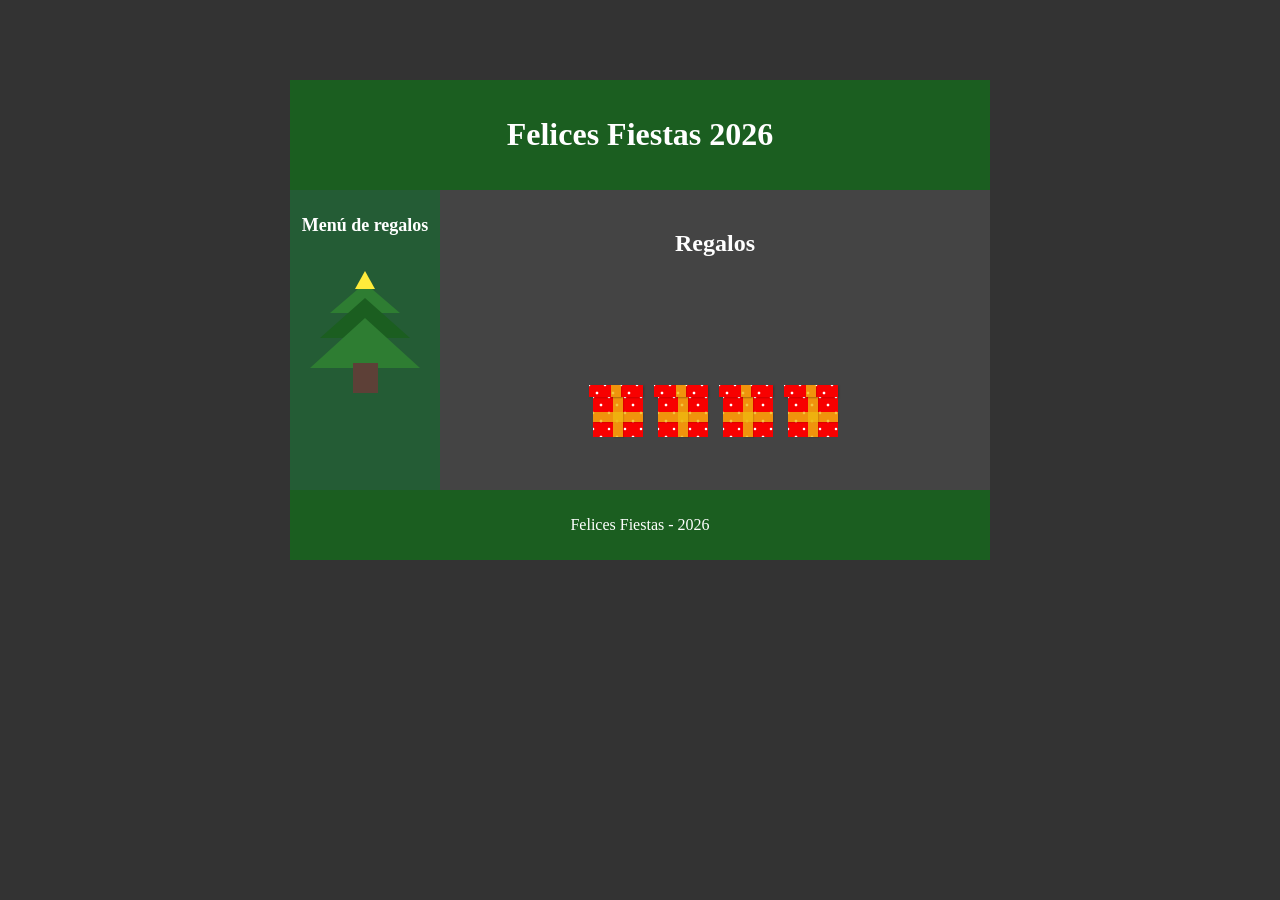
==== index.html @ b36ed2d6 "Add files via upload" ====
<!DOCTYPE html>
<html lang="es">
<head>
    <meta charset="UTF-8">
    <link rel="stylesheet" href="style.css">
</head>
<body>

<div id="contenedor">

    <div id="cabecera">
        <h1>Felices Fiestas 2026</h1>
    </div>

    <div id="menu">
        <h2>Menú de regalos</h2>

        <div class="arbol">
            <div class="estrella"></div>
            <div class="hojas hojas-1"></div>
            <div class="hojas hojas-2"></div>
            <div class="hojas hojas-3"></div>
            <div class="tronco"></div>
        </div>
    </div>

    <div id="contenido">

        <h2>Regalos</h2>

        <div class="contenedor-regalos">

            <div class="regalo r1">
                <div class="tapa"><span></span></div>
                <div class="promo">
                    <p>Felices Fiestas</p>
                    <h2>2026</h2>
                </div>
                <div class="caja"><span></span><span></span></div>
            </div>

            <div class="regalo r2">
                <div class="tapa"><span></span></div>
                <div class="promo">
                    <p>Felices Fiestas</p>
                    <h2>2026</h2>
                </div>
                <div class="caja"><span></span><span></span></div>
            </div>

            <div class="regalo r3">
                <div class="tapa"><span></span></div>
                <div class="promo">
                    <p>Felices Fiestas</p>
                    <h2>2026</h2>
                </div>
                <div class="caja"><span></span><span></span></div>
            </div>

            <div class="regalo r4">
                <div class="tapa"><span></span></div>
                <div class="promo">
                    <p>Felices Fiestas</p>
                    <h2>2026</h2>
                </div>
                <div class="caja"><span></span><span></span></div>
            </div>

        </div>

    </div>

    <div id="pie">
        <p>Felices Fiestas - 2026</p>
    </div>

</div>

</body>
</html>
---- style.css ----
/* ESTRUCTURA PRINCIPAL */

* {
    box-sizing: border-box;
}

body {
    background: #333;
    padding-top: 80px;
    overflow-x: hidden;
    margin: 0;
}

#contenedor {
    width: 700px;
    min-width: 300px;
    max-width: 800px;
    margin: 0 auto;
}

/* CABECERA */

#cabecera {
    width: 100%;
    padding: 15px;
    background: #1b5e20;
    color: white;
    text-align: center;
}

/* MENU */

#menu {
    float: left;
    width: 150px;
    min-height: 300px;
    background: #245c35;
    color: white;
    text-align: center;
    padding: 10px;
}

#menu h2 {
    font-size: 18px;
}

/* CONTENIDO */

#contenido {
    float: left;
    width: 550px;
    min-height: 300px;
    background: #444;
    padding: 20px;
    color: white;
}

#contenido h2 {
    text-align: center;
}

/* ARBOL */

.arbol {
    display: flex;
    flex-direction: column;
    align-items: center;
    margin-top: 35px;
}

.estrella {
    width: 0;
    height: 0;
    border-left: 10px solid transparent;
    border-right: 10px solid transparent;
    border-bottom: 18px solid #ffeb3b;
    position: relative;
    margin-bottom: -6px;
    z-index: 2;
}

.hojas {
    width: 0;
    height: 0;
    border-left: solid transparent;
    border-right: solid transparent;
    border-bottom: solid #2e7d32;
}

.hojas-1 {
    border-left-width: 35px;
    border-right-width: 35px;
    border-bottom-width: 30px;
    margin-bottom: -15px;
}

.hojas-2 {
    border-left-width: 45px;
    border-right-width: 45px;
    border-bottom-width: 40px;
    margin-bottom: -20px;
    border-bottom-color: #1b5e20;
}

.hojas-3 {
    border-left-width: 55px;
    border-right-width: 55px;
    border-bottom-width: 50px;
}

.tronco {
    width: 25px;
    height: 30px;
    background-color: #5d4037;
    margin-top: -5px;
}

/* REGALOS */

.contenedor-regalos {
    display: flex;
    flex-direction: row;
    justify-content: center;
    align-items: flex-end;
    gap: 10px;
    width: 100%;
    margin: 0 auto;
    position: relative;
    padding-bottom: 20px;
    min-height: 180px;
}

.regalo {
    width: 55px;
    margin: 0;
    cursor: pointer;
    z-index: 2;
}

.caja, .tapa {
    background:
    -webkit-radial-gradient(white 10%, transparent 15.1%),
    -webkit-radial-gradient(white 7%, transparent 15.1%),
    #f80000;
    background-position: 0 0, 8px 8px;
    background-size: 16px 16px;
    position: relative;
    margin: 0 auto;
}

.caja {
    width: 50px;
    height: 40px;
}

.tapa {
    width: 54px;
    height: 12px;
    box-shadow: 1px 1px 2px rgba(0,0,0,0.2);
    z-index: 10;
    background-color: #f80000;
    top: 0;
    left: -2px;
    transition:
    top ease-out 0.4s,
    left ease-out 0.4s,
    transform ease-out 0.4s;
}

.caja span, .tapa span {
    position: absolute;
    display: block;
    background: rgba(239, 184, 16, 0.8);
    box-shadow: 1px 1px 1px rgba(0,0,0,0.1);
}

.caja span:first-child {
    width: 100%;
    height: 10px;
    top: 15px;
}

.caja span:last-child {
    width: 10px;
    height: 100%;
    left: 20px;
}

.tapa span {
    width: 10px;
    height: 100%;
    left: 22px;
}

.promo {
    font-size: 6px;
    color: white;
    font-family: Georgia, 'Times New Roman', Times, serif;
    text-align: center;
    position: relative;
    height: 0;
    top: 2px;
    transition: all ease-out 0.5s;
}

.promo p {
    font-size: 5px;
    margin: 0;
    white-space: nowrap;
}

.promo h2 {
    font-size: 7px;
    margin: 0;
}

.regalo:hover .tapa {
    top: -25px;
    transform: rotateZ(10deg);
    left: 2px;
}

.regalo:hover .promo {
    top: -20px;
}

.r1 .caja, .r1 .tapa,
.r2 .caja, .r2 .tapa,
.r4 .caja, .r4 .tapa {
    background-color: #f80000 !important;
}

/* PIE */

#pie {
    clear: both;
    background: #1b5e20;
    color: white;
    text-align: center;
    padding: 10px;
}
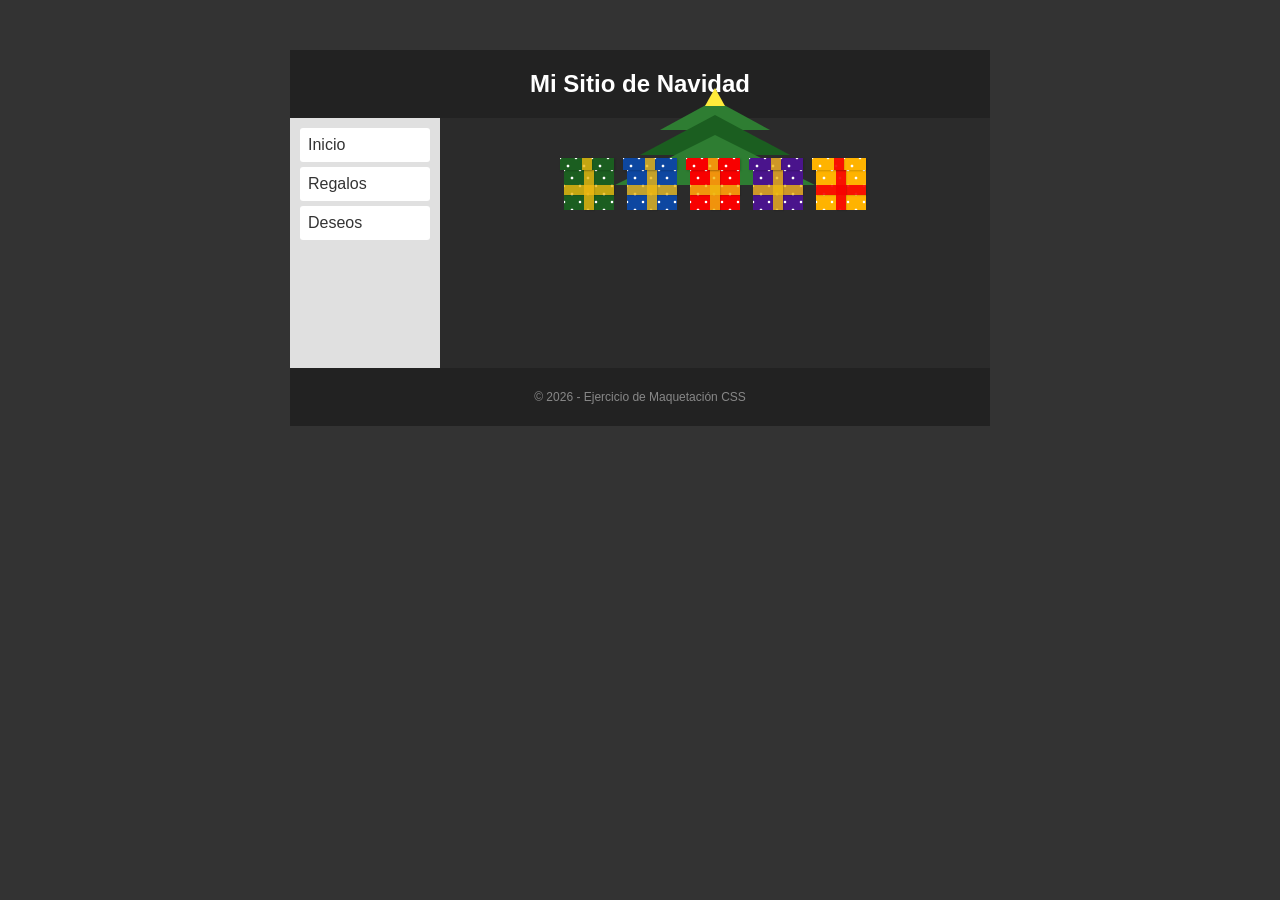
==== commit 0123a24f: "Add files via upload" ====
--- a/index.html
+++ b/index.html
@@ -1,81 +1,63 @@
-
 <!DOCTYPE html>
 <html lang="es">
 <head>
-    <meta charset="UTF-8">
-    <link rel="stylesheet" href="style.css">
+  <meta charset="UTF-8">
+  <title>Ejercicio Navidad</title>
+  <link rel="stylesheet" href="estilos.css">
 </head>
 <body>
 
-<div id="contenedor">
-
+  <div id="contenedor">
     <div id="cabecera">
-        <h1>Felices Fiestas 2026</h1>
+      <h1>Mi Sitio de Navidad</h1>
     </div>
-
     <div id="menu">
-        <h2>Menú de regalos</h2>
-
+      <ul>
+        <li><a href="#">Inicio</a></li>
+        <li><a href="#">Regalos</a></li>
+        <li><a href="#">Deseos</a></li>
+      </ul>
+    </div>
+    <div id="contenido">
+      <div class="contenedor-regalos"> 
         <div class="arbol">
-            <div class="estrella"></div>
-            <div class="hojas hojas-1"></div>
-            <div class="hojas hojas-2"></div>
-            <div class="hojas hojas-3"></div>
-            <div class="tronco"></div>
+          <div class="estrella"></div>
+          <div class="hojas hojas-1"></div>
+          <div class="hojas hojas-2"></div>
+          <div class="hojas hojas-3"></div>
+          <div class="tronco"></div>
         </div>
+        <div class="regalo r1">
+          <div class="tapa"><span></span></div>
+          <div class="promo"><p>Felices</p><h2>2026</h2></div>
+          <div class="caja"><span></span><span></span></div>
+        </div>
+        <div class="regalo r2">
+          <div class="tapa"><span></span></div>
+          <div class="promo"><p>Felices</p><h2>2026</h2></div>
+          <div class="caja"><span></span><span></span></div>
+        </div>
+        <div class="regalo r3">
+          <div class="tapa"><span></span></div>
+          <div class="promo"><p>Felices</p><h2>2026</h2></div>
+          <div class="caja"><span></span><span></span></div>
+        </div>
+        <div class="regalo r4">
+          <div class="tapa"><span></span></div>
+          <div class="promo"><p>Felices</p><h2>2026</h2></div>
+          <div class="caja"><span></span><span></span></div>
+        </div>
+        <div class="regalo r5">
+          <div class="tapa"><span></span></div>
+          <div class="promo"><p>Felices</p><h2>2026</h2></div>
+          <div class="caja"><span></span><span></span></div>
+        </div>
+      </div>
     </div>
-
-    <div id="contenido">
-
-        <h2>Regalos</h2>
-
-        <div class="contenedor-regalos">
-
-            <div class="regalo r1">
-                <div class="tapa"><span></span></div>
-                <div class="promo">
-                    <p>Felices Fiestas</p>
-                    <h2>2026</h2>
-                </div>
-                <div class="caja"><span></span><span></span></div>
-            </div>
-
-            <div class="regalo r2">
-                <div class="tapa"><span></span></div>
-                <div class="promo">
-                    <p>Felices Fiestas</p>
-                    <h2>2026</h2>
-                </div>
-                <div class="caja"><span></span><span></span></div>
-            </div>
-
-            <div class="regalo r3">
-                <div class="tapa"><span></span></div>
-                <div class="promo">
-                    <p>Felices Fiestas</p>
-                    <h2>2026</h2>
-                </div>
-                <div class="caja"><span></span><span></span></div>
-            </div>
-
-            <div class="regalo r4">
-                <div class="tapa"><span></span></div>
-                <div class="promo">
-                    <p>Felices Fiestas</p>
-                    <h2>2026</h2>
-                </div>
-                <div class="caja"><span></span><span></span></div>
-            </div>
-
-        </div>
-
+    <div id="pie">
+      <p>&copy; 2026 - Ejercicio de Maquetación CSS</p>
     </div>
-
-    <div id="pie">
-        <p>Felices Fiestas - 2026</p>
-    </div>
-
-</div>
+  </div>
 
 </body>
 </html>
--- a/estilos.css
+++ b/estilos.css
@@ -0,0 +1,232 @@
+body {
+  background: #333;
+  font-family: Arial, sans-serif;
+  margin: 0;
+  padding-top: 50px;
+}
+
+#contenedor {
+  width: 700px;
+  margin: 0 auto;
+  background: #444; 
+  overflow: hidden; 
+}
+
+#cabecera {
+  background: #222;
+  color: white;
+  text-align: center;
+  padding: 20px;
+}
+
+#cabecera h1 {
+  margin: 0;
+  font-size: 24px;
+}
+
+#menu {
+  float: left;
+  width: 150px;
+  background: #e0e0e0;
+  min-height: 250px;
+  box-sizing: border-box;
+  padding: 10px;
+}
+
+#menu ul {
+  list-style: none;
+  padding: 0;
+  margin: 0;
+}
+
+#menu li a {
+  display: block;
+  padding: 8px;
+  color: #333;
+  text-decoration: none;
+  margin-bottom: 5px;
+  background: #fff;
+  border-radius: 3px;
+}
+
+#contenido {
+  float: left;
+  width: 550px;
+  min-height: 250px;
+  background: #2b2b2b;
+  box-sizing: border-box;
+  padding: 40px 10px 10px 10px; 
+}
+
+#pie {
+  clear: both;
+  background: #222;
+  color: #888;
+  text-align: center;
+  padding: 10px;
+  font-size: 12px;
+}
+
+.contenedor-regalos {
+  display: flex !important;
+  flex-direction: row !important;
+  justify-content: center;
+  align-items: flex-end;
+  gap: 8px;
+  width: 100%;
+  position: relative; 
+}
+
+
+.arbol {
+  position: absolute;
+  bottom: 0px;        
+  left: 50%;
+  transform: translateX(-50%); 
+  z-index: 1;     
+  display: flex;
+  flex-direction: column;
+  align-items: center;
+}
+
+.estrella {
+  width: 0;
+  height: 0;
+  border-left: 10px solid transparent;
+  border-right: 10px solid transparent;
+  border-bottom: 18px solid #ffeb3b;
+  position: relative;
+  margin-bottom: -6px; 
+  z-index: 2;
+}
+
+.hojas {
+  width: 0;
+  height: 0;
+  border-left: solid transparent;
+  border-right: solid transparent;
+  border-bottom: solid #2e7d32;
+}
+
+.hojas-1 {
+  border-left-width: 55px;
+  border-right-width: 55px;
+  border-bottom-width: 30px; 
+  margin-bottom: -15px;       
+}
+
+.hojas-2 {
+  border-left-width: 75px;
+  border-right-width: 75px;
+  border-bottom-width: 40px; 
+  margin-bottom: -20px;       
+  border-bottom-color: #1b5e20; 
+}
+
+.hojas-3 {
+  border-left-width: 100px;
+  border-right-width: 100px;
+  border-bottom-width: 50px; 
+}
+
+.tronco {
+  width: 25px;
+  height: 30px;              
+  background-color: #5d4037; 
+  margin-top: -5px;    
+  position: relative;
+}
+
+.regalo {
+  width: 55px;   
+  margin: 0;
+  cursor: pointer;
+  z-index: 2; 
+}
+
+.caja, .tapa {
+  background:
+    -webkit-radial-gradient(white 10%, transparent 15.1%),
+    -webkit-radial-gradient(white 7%, transparent 15.1%),
+  #f80000;
+  background-position: 0 0, 8px 8px; 
+  background-size: 16px 16px;
+  position: relative;
+  margin: 0 auto;
+}
+
+.caja {
+  width: 50px;  
+  height: 40px;  
+}
+
+.tapa {
+  width: 54px;  
+  height: 12px;  
+  box-shadow: 1px 1px 2px rgba(0,0,0,0.2);
+  z-index: 10;
+  background-color: #f80000;
+  top: 0;
+  left: -2px;
+  transition: top ease-out 0.4s, left ease-out 0.4s, transform ease-out 0.4s;
+}
+
+.caja span, .tapa span {
+  position: absolute;
+  display: block;
+  background: rgba(239, 184, 16, 0.8);
+  box-shadow: 1px 1px 1px rgba(0,0,0,0.1);
+}
+
+.caja span:first-child {
+  width: 100%;
+  height: 10px;  
+  top: 15px;    
+}
+
+.caja span:last-child {
+  width: 10px;   
+  height: 100%;
+  left: 20px;   
+}
+
+.tapa span {
+  width: 10px;   
+  height: 100%;
+  left: 22px;   
+}
+
+.promo {
+  font-size: 6px; 
+  color: white;
+  font-family: Georgia, serif;
+  text-align: center;
+  position: relative;
+  height: 0;
+  top: 2px;
+  transition: all ease-out 0.5s;
+}
+.promo p {
+  font-size: 5px; 
+  margin: 0;
+  white-space: nowrap;
+}
+.promo h2 {
+  font-size: 7px; 
+  margin: 0;
+}
+
+.regalo:hover .tapa {
+  top: -25px;            
+  transform: rotateZ(10deg);
+  left: 2px;
+}
+.regalo:hover .promo {
+  top: -20px;
+}
+
+.r1 .caja, .r1 .tapa { background-color: #1b5e20 !important; }
+.r2 .caja, .r2 .tapa { background-color: #0d47a1 !important; }
+.r4 .caja, .r4 .tapa { background-color: #4a148c !important; }
+.r5 .caja, .r5 .tapa { background-color: #ffb300 !important; }
+.r5 .caja span, .r5 .tapa span { background: rgba(248, 0, 0, 0.9) !important; }
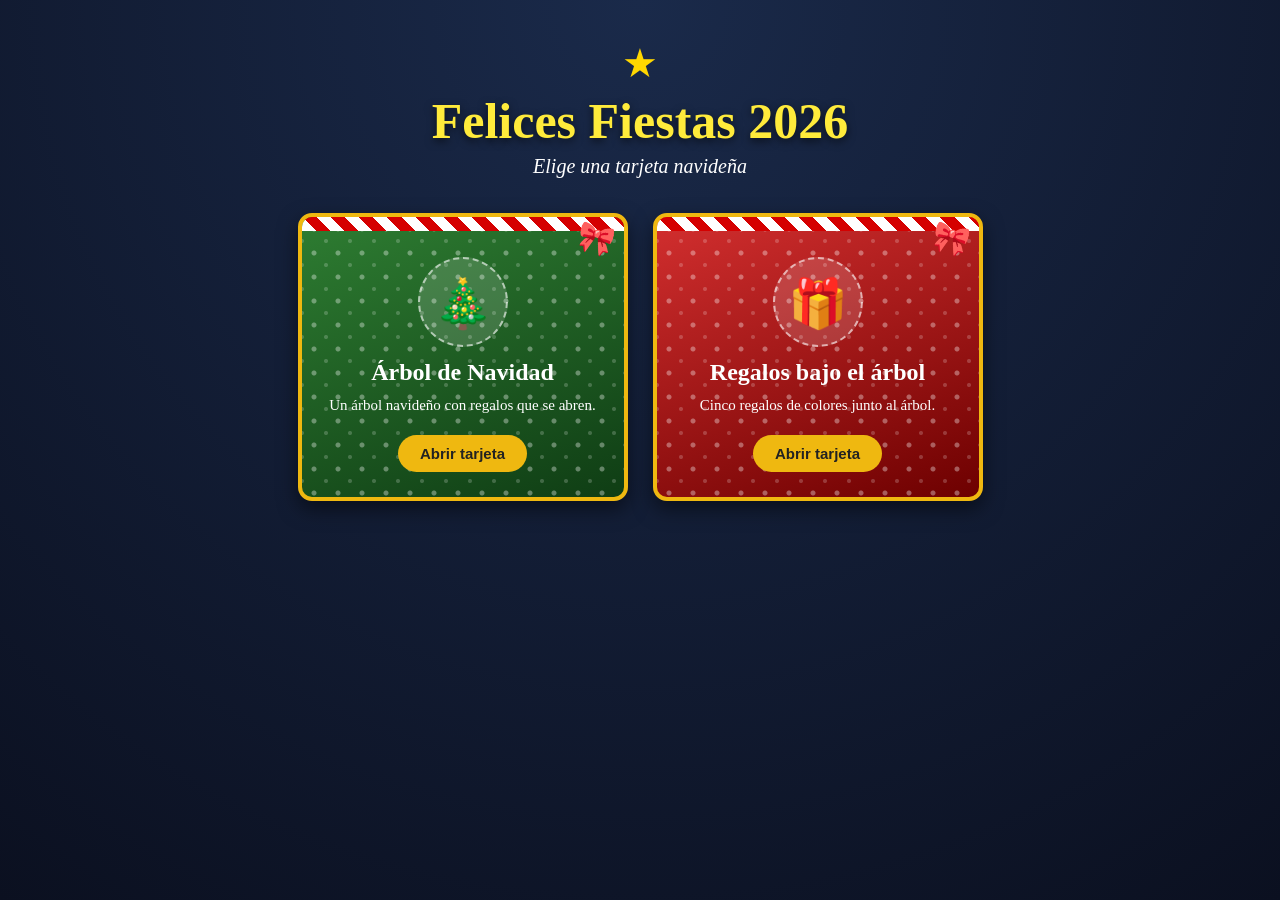
==== commit e86a6a7d: "primer commit" ====
--- a/index.html
+++ b/index.html
@@ -1,63 +1,45 @@
-<!DOCTYPE html>
-<html lang="es">
-<head>
-  <meta charset="UTF-8">
-  <title>Ejercicio Navidad</title>
-  <link rel="stylesheet" href="estilos.css">
-</head>
-<body>
-
-  <div id="contenedor">
-    <div id="cabecera">
-      <h1>Mi Sitio de Navidad</h1>
-    </div>
-    <div id="menu">
-      <ul>
-        <li><a href="#">Inicio</a></li>
-        <li><a href="#">Regalos</a></li>
-        <li><a href="#">Deseos</a></li>
-      </ul>
-    </div>
-    <div id="contenido">
-      <div class="contenedor-regalos"> 
-        <div class="arbol">
-          <div class="estrella"></div>
-          <div class="hojas hojas-1"></div>
-          <div class="hojas hojas-2"></div>
-          <div class="hojas hojas-3"></div>
-          <div class="tronco"></div>
-        </div>
-        <div class="regalo r1">
-          <div class="tapa"><span></span></div>
-          <div class="promo"><p>Felices</p><h2>2026</h2></div>
-          <div class="caja"><span></span><span></span></div>
-        </div>
-        <div class="regalo r2">
-          <div class="tapa"><span></span></div>
-          <div class="promo"><p>Felices</p><h2>2026</h2></div>
-          <div class="caja"><span></span><span></span></div>
-        </div>
-        <div class="regalo r3">
-          <div class="tapa"><span></span></div>
-          <div class="promo"><p>Felices</p><h2>2026</h2></div>
-          <div class="caja"><span></span><span></span></div>
-        </div>
-        <div class="regalo r4">
-          <div class="tapa"><span></span></div>
-          <div class="promo"><p>Felices</p><h2>2026</h2></div>
-          <div class="caja"><span></span><span></span></div>
-        </div>
-        <div class="regalo r5">
-          <div class="tapa"><span></span></div>
-          <div class="promo"><p>Felices</p><h2>2026</h2></div>
-          <div class="caja"><span></span><span></span></div>
-        </div>
-      </div>
-    </div>
-    <div id="pie">
-      <p>&copy; 2026 - Ejercicio de Maquetación CSS</p>
-    </div>
-  </div>
-
-</body>
-</html>
+<!DOCTYPE html>
+<html lang="es">
+<head>
+  <meta charset="UTF-8">
+  <meta name="viewport" content="width=device-width, initial-scale=1.0">
+  <title>Tarjetas Navideñas 2026</title>
+  <link rel="stylesheet" href="inicio.css">
+</head>
+<body>
+
+  <div class="nieve">
+    <span></span><span></span><span></span><span></span><span></span>
+    <span></span><span></span><span></span><span></span><span></span>
+  </div>
+
+  <header class="encabezado">
+    <div class="estrella-titulo">★</div>
+    <h1>Felices Fiestas 2026</h1>
+    <p>Elige una tarjeta navideña</p>
+  </header>
+
+  <main class="tarjetas">
+
+    <!-- Abre el primer árbol -->
+    <a class="tarjeta t1" href="arbol1.html">
+      <span class="lazo">🎀</span>
+      <div class="tarjeta-icono">🎄</div>
+      <h2>Árbol de Navidad</h2>
+      <p>Un árbol navideño con regalos que se abren.</p>
+      <span class="tarjeta-boton">Abrir tarjeta</span>
+    </a>
+
+    <!-- Abre el segundo árbol -->
+    <a class="tarjeta t2" href="arbol2.html">
+      <span class="lazo">🎀</span>
+      <div class="tarjeta-icono">🎁</div>
+      <h2>Regalos bajo el árbol</h2>
+      <p>Cinco regalos de colores junto al árbol.</p>
+      <span class="tarjeta-boton">Abrir tarjeta</span>
+    </a>
+
+  </main>
+
+</body>
+</html>
--- a/inicio.css
+++ b/inicio.css
@@ -0,0 +1,191 @@
+* {
+  box-sizing: border-box;
+}
+
+body {
+  margin: 0;
+  min-height: 100vh;
+  padding: 40px 15px;
+  font-family: Georgia, 'Times New Roman', serif;
+  background: radial-gradient(circle at top, #1a2a4a, #0b1020);
+  color: white;
+  overflow-x: hidden;
+}
+
+/* ========== ENCABEZADO ========== */
+.encabezado {
+  text-align: center;
+  margin-bottom: 35px;
+}
+
+.estrella-titulo {
+  font-size: 40px;
+  color: #ffd700;
+  animation: brillo 1.5s ease-in-out infinite alternate;
+}
+
+@keyframes brillo {
+  from { text-shadow: 0 0 4px #ffd700; }
+  to   { text-shadow: 0 0 20px #fff3a0, 0 0 30px #ffd700; }
+}
+
+.encabezado h1 {
+  font-size: clamp(30px, 7vw, 50px);
+  margin: 5px 0;
+  color: #ffeb3b;
+  text-shadow: 0 3px 8px rgba(0,0,0,0.6);
+}
+
+.encabezado p {
+  margin: 0;
+  font-size: clamp(16px, 4vw, 20px);
+  font-style: italic;
+}
+
+/* ========== TARJETAS ========== */
+.tarjetas {
+  display: flex;
+  flex-wrap: wrap;
+  justify-content: center;
+  gap: 25px;
+  max-width: 700px;
+  margin: 0 auto;
+}
+
+.tarjeta {
+  flex: 1 1 260px;
+  max-width: 330px;
+  position: relative;
+  display: flex;
+  flex-direction: column;
+  align-items: center;
+  text-align: center;
+  padding: 40px 20px 25px;
+  border-radius: 14px;
+  color: white;
+  text-decoration: none;
+  border: 4px solid #efb810;
+  box-shadow: 0 8px 20px rgba(0,0,0,0.5);
+  overflow: hidden;
+  transition: transform 0.3s, box-shadow 0.3s;
+}
+
+/* Franja de bastón de caramelo */
+.tarjeta::before {
+  content: "";
+  position: absolute;
+  top: 0;
+  left: 0;
+  right: 0;
+  height: 14px;
+  background: repeating-linear-gradient(45deg, #fff 0 10px, #d50000 10px 20px);
+}
+
+/* Fondos con copos de nieve */
+.tarjeta.t1 {
+  background:
+    radial-gradient(rgba(255,255,255,0.35) 2px, transparent 3px) 0 0 / 24px 24px,
+    radial-gradient(rgba(255,255,255,0.2) 1.5px, transparent 2.5px) 12px 12px / 24px 24px,
+    linear-gradient(160deg, #2e7d32, #0f3d14);
+}
+.tarjeta.t2 {
+  background:
+    radial-gradient(rgba(255,255,255,0.35) 2px, transparent 3px) 0 0 / 24px 24px,
+    radial-gradient(rgba(255,255,255,0.2) 1.5px, transparent 2.5px) 12px 12px / 24px 24px,
+    linear-gradient(160deg, #d32f2f, #6d0000);
+}
+
+.lazo {
+  position: absolute;
+  top: 4px;
+  right: 10px;
+  font-size: 30px;
+  transform: rotate(15deg);
+}
+
+.tarjeta:hover {
+  transform: translateY(-8px) rotate(-1deg);
+  box-shadow: 0 14px 28px rgba(0,0,0,0.6), 0 0 22px rgba(239,184,16,0.5);
+}
+
+.tarjeta-icono {
+  width: 90px;
+  height: 90px;
+  line-height: 90px;
+  font-size: 48px;
+  margin-bottom: 12px;
+  border-radius: 50%;
+  background: rgba(255,255,255,0.15);
+  border: 2px dashed rgba(255,255,255,0.6);
+}
+
+.tarjeta:hover .tarjeta-icono {
+  animation: balanceo 0.6s ease-in-out;
+}
+
+@keyframes balanceo {
+  25% { transform: rotate(-12deg); }
+  75% { transform: rotate(12deg); }
+}
+
+.tarjeta h2 {
+  margin: 0 0 8px;
+  font-size: 24px;
+}
+
+.tarjeta p {
+  margin: 0 0 18px;
+  font-size: 15px;
+  line-height: 1.5;
+}
+
+.tarjeta-boton {
+  margin-top: auto;
+  background: #efb810;
+  color: #222;
+  padding: 10px 22px;
+  border-radius: 25px;
+  font-family: Arial, sans-serif;
+  font-weight: bold;
+  font-size: 15px;
+}
+
+/* ========== NIEVE ========== */
+.nieve span {
+  position: fixed;
+  top: -10px;
+  width: 7px;
+  height: 7px;
+  background: white;
+  border-radius: 50%;
+  opacity: 0.8;
+  pointer-events: none;
+  animation: caer linear infinite;
+}
+.nieve span:nth-child(1)  { left: 5%;  animation-duration: 9s; }
+.nieve span:nth-child(2)  { left: 15%; animation-duration: 12s; animation-delay: 2s; width: 4px; height: 4px; }
+.nieve span:nth-child(3)  { left: 25%; animation-duration: 8s;  animation-delay: 4s; }
+.nieve span:nth-child(4)  { left: 38%; animation-duration: 11s; animation-delay: 1s; width: 5px; height: 5px; }
+.nieve span:nth-child(5)  { left: 50%; animation-duration: 10s; animation-delay: 3s; }
+.nieve span:nth-child(6)  { left: 62%; animation-duration: 13s; animation-delay: 5s; width: 4px; height: 4px; }
+.nieve span:nth-child(7)  { left: 72%; animation-duration: 9s;  animation-delay: 2.5s; }
+.nieve span:nth-child(8)  { left: 82%; animation-duration: 12s; animation-delay: 0.5s; width: 5px; height: 5px; }
+.nieve span:nth-child(9)  { left: 90%; animation-duration: 10s; animation-delay: 4.5s; }
+.nieve span:nth-child(10) { left: 97%; animation-duration: 11s; animation-delay: 1.5s; width: 4px; height: 4px; }
+
+@keyframes caer {
+  to { transform: translateY(110vh) translateX(30px); }
+}
+
+/* ========== CELULARES ========== */
+@media (max-width: 600px) {
+  .tarjetas {
+    flex-direction: column;
+    align-items: center;
+  }
+  .tarjeta {
+    width: 100%;
+    max-width: 380px;
+    flex: none;
+  }
+}
